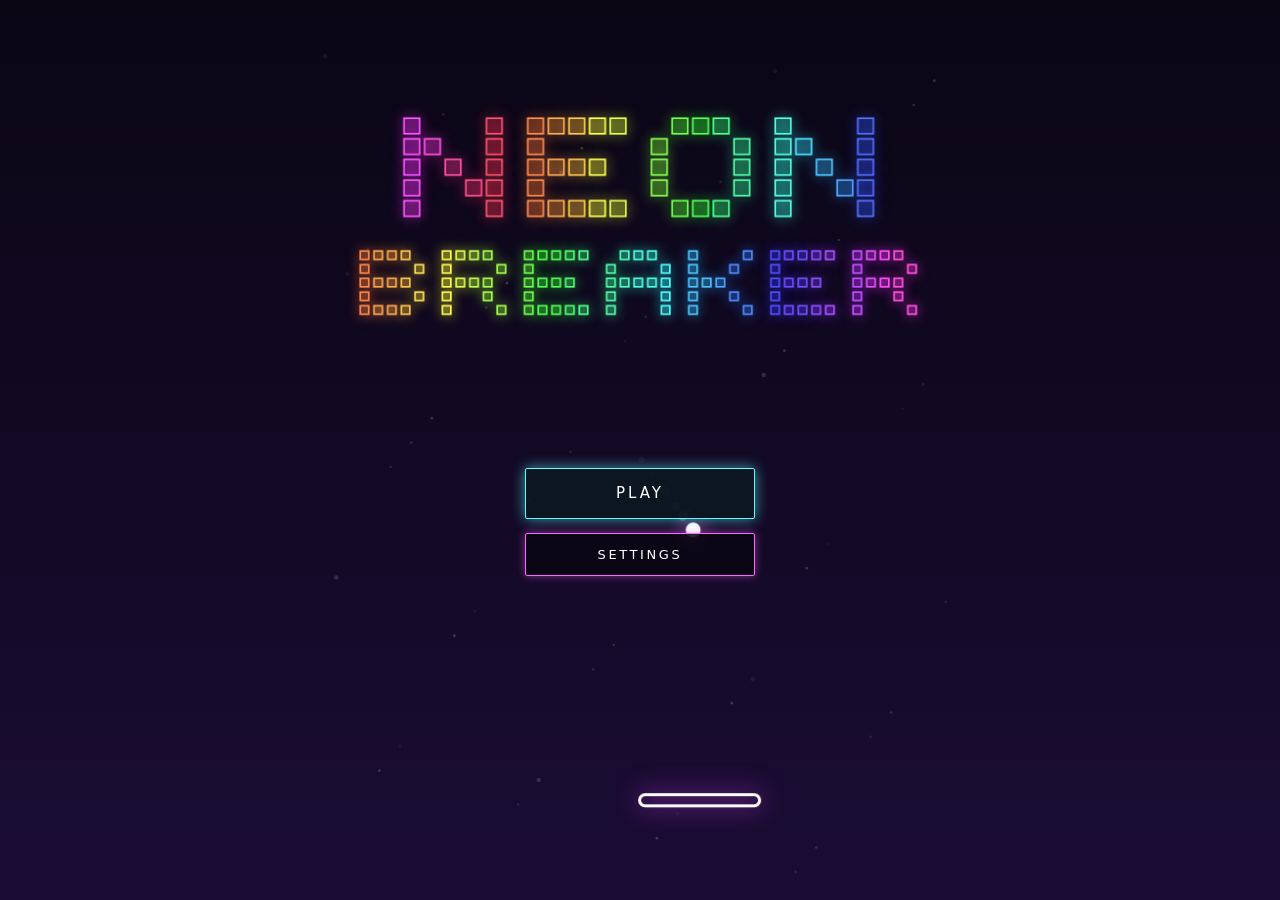
==== index.html @ ad217d39 "Initial commit: Neon Breaker PWA draft Title screen, settings, level map with four zones, 5 playable" ====
<!doctype html>
<html lang="en">
<head>
<meta charset="utf-8">
<meta name="viewport" content="width=device-width,initial-scale=1,maximum-scale=1,user-scalable=no,viewport-fit=cover">
<meta http-equiv="Content-Security-Policy" content="default-src 'self'; script-src 'self'; style-src 'self'; img-src 'self' data:; connect-src 'self'; manifest-src 'self'; object-src 'none'; base-uri 'none'; form-action 'none'">
<title>Neon Breaker</title>
<meta name="theme-color" content="#0a0614">
<meta name="apple-mobile-web-app-capable" content="yes">
<meta name="mobile-web-app-capable" content="yes">
<meta name="apple-mobile-web-app-title" content="Neon Breaker">
<link rel="manifest" href="manifest.webmanifest">
<link rel="apple-touch-icon" href="icons/apple-touch-icon.png">
<link rel="icon" href="icons/icon-192.png">
<link rel="stylesheet" href="styles.css">
</head>
<body>
<div class="remove-blur" aria-hidden="true"></div>
<div id="safe-probe" aria-hidden="true"></div>

<main id="app">
  <section id="screen-title" class="screen">
    <canvas id="title-canvas"></canvas>
    <nav class="menu">
      <button id="btn-play" class="btn primary" type="button"></button>
      <button id="btn-settings" class="btn" type="button"></button>
    </nav>
  </section>

  <section id="screen-settings" class="screen hidden">
    <header class="hud">
      <button id="btn-back" class="chip" type="button"></button>
      <h1 id="settings-title" class="screen-title"></h1>
    </header>
    <div class="settings-body">
      <h3 id="lbl-lang"></h3>
      <div id="lang-list" class="lang-list"></div>
      <h3 id="lbl-progress"></h3>
      <button id="btn-reset" class="btn" type="button"></button>
    </div>
  </section>

  <section id="screen-map" class="screen hidden">
    <header class="hud">
      <div id="hearts" class="hearts" aria-hidden="true"></div>
      <div id="life-timer" class="life-timer"></div>
      <button id="btn-menu" class="chip" type="button"></button>
    </header>
    <div id="map-scroll"><svg id="map" role="img" aria-label="Level map"></svg></div>
  </section>

  <section id="screen-game" class="screen hidden">
    <canvas id="game"></canvas>
    <button id="btn-pause" class="pause" type="button" aria-label="Pause">
      <span></span><span></span>
    </button>
  </section>

  <div id="modal" class="modal hidden"><div class="card"></div></div>
</main>

<script type="module" src="src/main.js"></script>
</body>
</html>
---- styles.css ----
:root{
  --bg:#0a0614;       /* = theme-color */
  --ink:#fff;
  --dim:rgba(255,255,255,.6);
  --neon:#e040ff;
  --cyan:#5ff;
  --heart:#ff4fa8;
}

*{box-sizing:border-box;-webkit-tap-highlight-color:transparent}
html,body{margin:0;height:100%;background:var(--bg);color:var(--ink);
  font:14px/1.4 -apple-system,system-ui,"Segoe UI",sans-serif;
  overscroll-behavior:none;-webkit-user-select:none;user-select:none;-webkit-touch-callout:none}
body{position:fixed;inset:0;overflow:hidden}

/* iOS 27 blur fix (see CLAUDE.md): invisible strip, only in standalone mode, colour = theme-color */
.remove-blur{display:none}
@media (display-mode: standalone){
  .remove-blur{display:block;position:fixed;inset:0 0 auto;height:11px;z-index:2147483647;pointer-events:none;
    background:#0a0614;-webkit-background-clip:text;background-clip:text}
}

#safe-probe{position:fixed;visibility:hidden;padding:env(safe-area-inset-top) 0 env(safe-area-inset-bottom) 0}

#app,.screen{position:absolute;inset:0}
.hidden{display:none!important}

/* ---------- map ---------- */
#screen-map{background:linear-gradient(#0a0614 0%,#0a0618 40%,#170a2c 100%)}
.hud{position:absolute;z-index:2;top:0;left:0;right:0;display:flex;align-items:center;gap:12px;
  padding:calc(env(safe-area-inset-top) + 8px) 14px 10px;background:linear-gradient(#0a0614 70%,rgba(10,6,20,0))}
.hearts{display:flex;gap:3px;font-size:18px;line-height:1}
.hearts span{color:rgba(255,255,255,.18)}
.hearts span.full{color:var(--heart);text-shadow:0 0 8px var(--heart)}
.life-timer{flex:1;font-size:11px;letter-spacing:.08em;text-transform:uppercase;color:var(--dim)}
.chip{font:500 11px/1 -apple-system,system-ui,sans-serif;letter-spacing:.12em;color:var(--ink);background:none;border:1px solid rgba(255,255,255,.35);
  border-radius:12px;padding:6px 10px;box-shadow:0 0 8px rgba(224,64,255,.35)}

#map-scroll{position:absolute;inset:0;overflow-y:auto;overflow-x:hidden;-webkit-overflow-scrolling:touch;padding-top:calc(env(safe-area-inset-top) + 40px)}
#map{display:block;width:100%;max-width:480px;height:auto;margin:0 auto}
.node{cursor:pointer}
.node.lock{cursor:default}
#map text{font-family:-apple-system,system-ui,sans-serif;pointer-events:none}

/* ---------- game ---------- */
#game{position:absolute;inset:0;width:100%;height:100%;display:block;touch-action:none}
.pause{position:absolute;top:calc(env(safe-area-inset-top) + 6px);right:12px;width:36px;height:36px;border-radius:50%;
  background:none;border:1px solid rgba(255,255,255,.35);display:flex;align-items:center;justify-content:center;gap:4px;
  box-shadow:0 0 8px rgba(224,64,255,.35)}
.pause span{width:2px;height:12px;background:var(--ink);border-radius:1px}

/* ---------- title ---------- */
#screen-title{background:#0a0614}
#title-canvas{position:absolute;inset:0;width:100%;height:100%;display:block}
.menu{position:absolute;left:50%;top:52%;transform:translateX(-50%);width:min(230px,72vw);display:flex;flex-direction:column;gap:14px}
.menu .btn{background-color:rgba(10,6,20,.88)}
.menu .btn.primary{background-color:rgba(10,24,32,.9)}

/* ---------- settings ---------- */
.screen-title{margin:0;flex:1;text-align:right;font-size:13px;font-weight:600;letter-spacing:.25em;text-transform:uppercase}
#screen-settings{background:linear-gradient(#0a0614,#170a2c)}
.settings-body{position:absolute;inset:0;padding:calc(env(safe-area-inset-top) + 70px) 22px 24px;max-width:420px;margin:0 auto;overflow-y:auto}
.settings-body h3{margin:22px 0 10px;font-size:11px;font-weight:500;letter-spacing:.25em;text-transform:uppercase;color:var(--dim)}
.settings-body .btn{width:100%}
.lang-list{display:flex;flex-direction:column;gap:10px}

/* ---------- modal ---------- */
.modal{position:absolute;inset:0;z-index:10;display:flex;align-items:center;justify-content:center;
  background:rgba(5,3,10,.78);padding:24px}
.card{width:100%;max-width:320px;padding:26px 22px 20px;text-align:center;border-radius:20px;
  background:linear-gradient(#150a2a,#0c0620);border:1px solid rgba(224,64,255,.5);
  box-shadow:0 0 24px rgba(224,64,255,.25),inset 0 0 24px rgba(95,255,255,.05)}
.card h2{margin:0 0 8px;font-size:15px;font-weight:600;letter-spacing:.2em;text-transform:uppercase}
.card p{margin:0 0 14px;color:var(--dim)}
.card p.timer{color:var(--cyan);font-size:13px;letter-spacing:.08em}
.buttons{display:flex;flex-direction:column;gap:10px;margin-top:10px}
.btn{font:500 13px/1 -apple-system,system-ui,sans-serif;letter-spacing:.2em;text-transform:uppercase;color:var(--ink);
  background:rgba(255,102,255,.1);border:1.3px solid #f6f;border-radius:2px;padding:14px 16px;box-shadow:0 0 8px rgba(255,102,255,.45)}
.btn.primary{font-size:15px;padding:17px 16px;background:rgba(95,255,255,.15);border-color:var(--cyan);box-shadow:0 0 14px rgba(95,255,255,.6)}
.btn:active{background:rgba(255,255,255,.18)}
.btn.sel{border-color:#fff;background:rgba(95,255,255,.2);box-shadow:0 0 14px rgba(95,255,255,.6)}
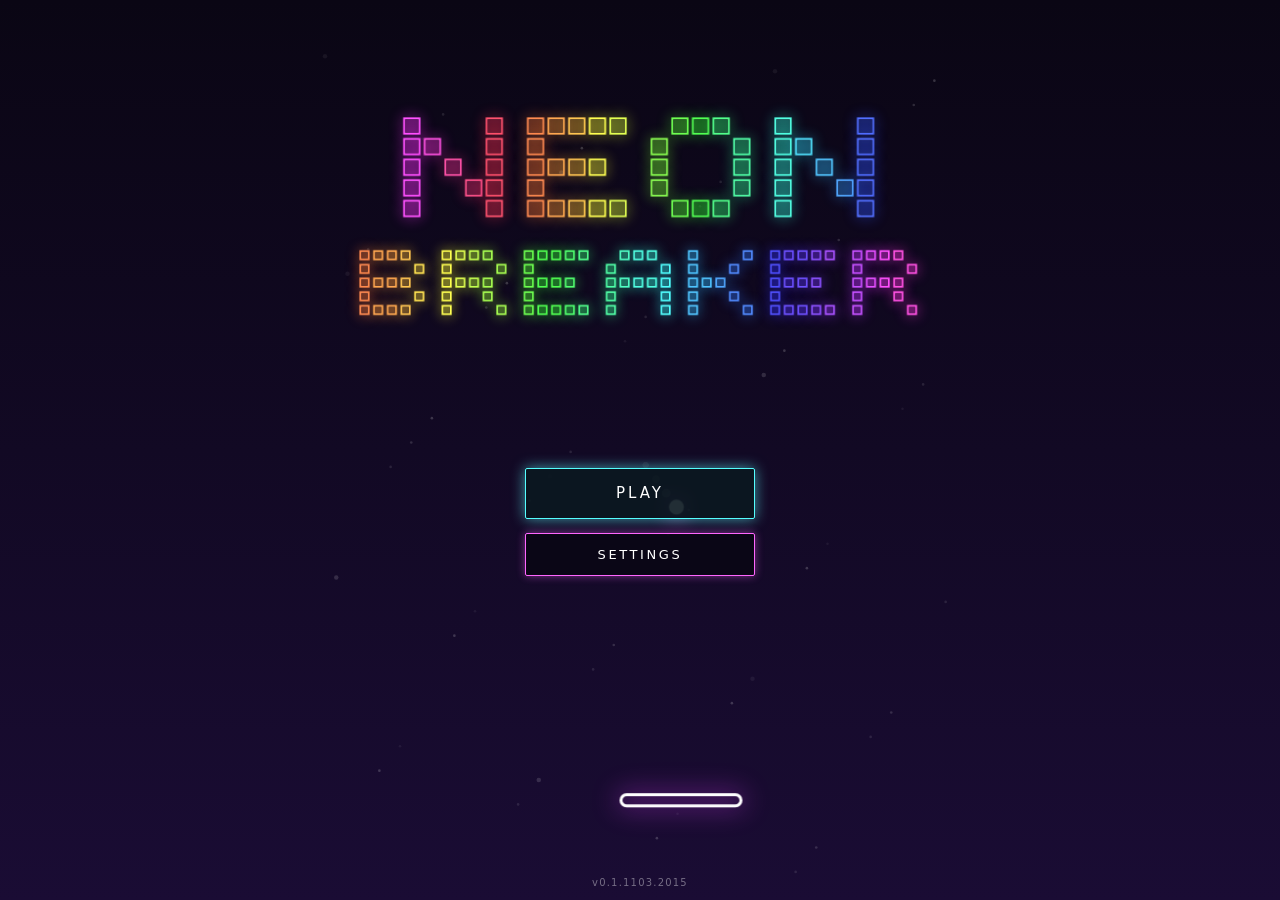
==== commit 4a95c35f: "New app icon (Krossen), version number on title screen, TODO updates Adds tools/icon.html + make-ico" ====
--- a/index.html
+++ b/index.html
@@ -25,6 +25,7 @@
       <button id="btn-play" class="btn primary" type="button"></button>
       <button id="btn-settings" class="btn" type="button"></button>
     </nav>
+    <div id="version" class="version"></div>
   </section>
 
   <section id="screen-settings" class="screen hidden">
--- a/styles.css
+++ b/styles.css
@@ -56,6 +56,9 @@
 .menu .btn{background-color:rgba(10,6,20,.88)}
 .menu .btn.primary{background-color:rgba(10,24,32,.9)}
 
+.version{position:absolute;left:0;right:0;bottom:calc(env(safe-area-inset-bottom) + 10px);text-align:center;
+  font-size:10px;letter-spacing:.12em;color:rgba(255,255,255,.4);pointer-events:none}
+
 /* ---------- settings ---------- */
 .screen-title{margin:0;flex:1;text-align:right;font-size:13px;font-weight:600;letter-spacing:.25em;text-transform:uppercase}
 #screen-settings{background:linear-gradient(#0a0614,#170a2c)}
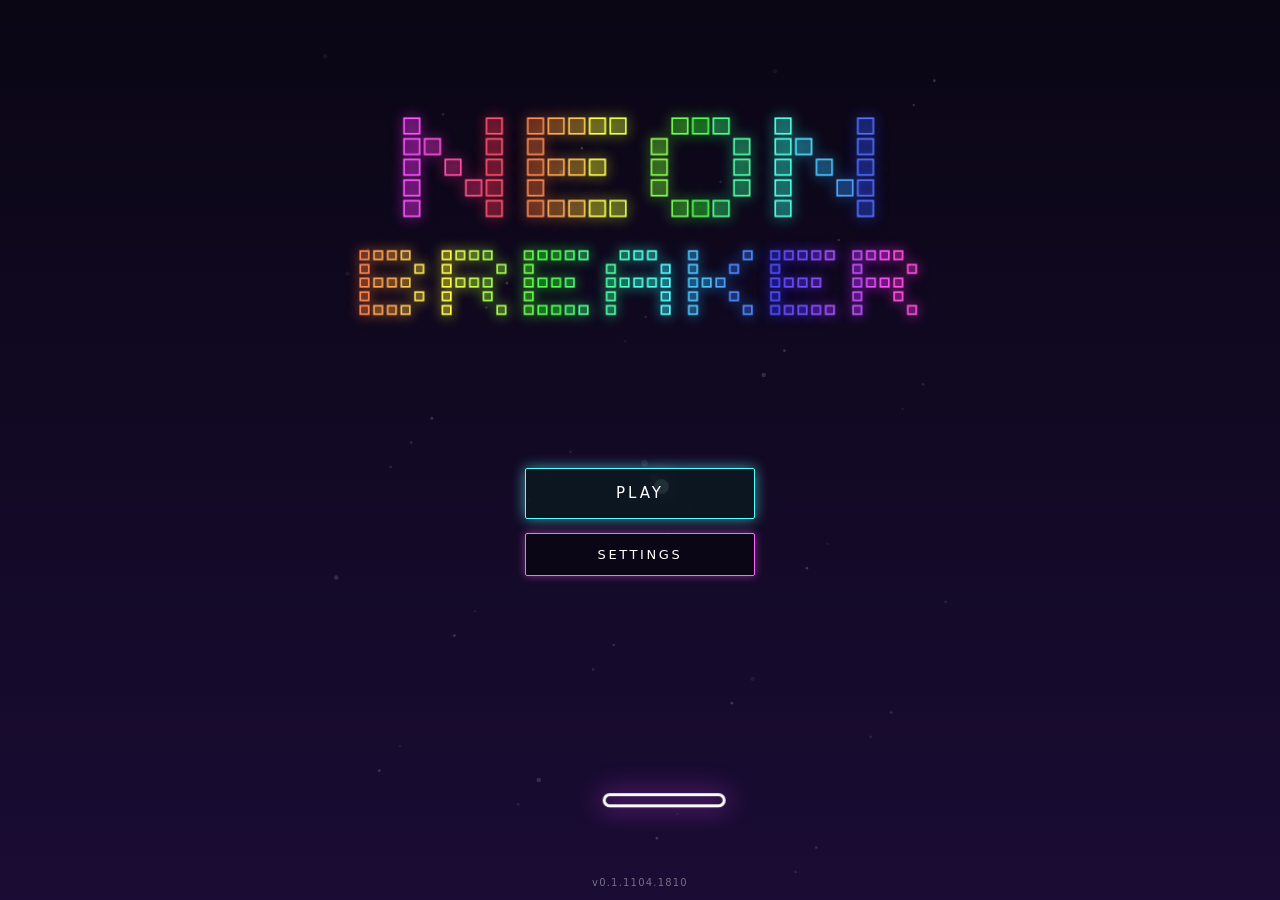
==== commit 6e7d64f1: "Add calmer ball start, launch direction, wide map, hit effects, sound, intro Each ball starts at 75 " ====
--- a/index.html
+++ b/index.html
@@ -36,6 +36,8 @@
     <div class="settings-body">
       <h3 id="lbl-lang"></h3>
       <div id="lang-list" class="lang-list"></div>
+      <h3 id="lbl-sound"></h3>
+      <button id="btn-sound" class="btn" type="button"></button>
       <h3 id="lbl-progress"></h3>
       <button id="btn-reset" class="btn" type="button"></button>
     </div>
--- a/styles.css
+++ b/styles.css
@@ -37,7 +37,7 @@
   border-radius:12px;padding:6px 10px;box-shadow:0 0 8px rgba(224,64,255,.35)}
 
 #map-scroll{position:absolute;inset:0;overflow-y:auto;overflow-x:hidden;-webkit-overflow-scrolling:touch;padding-top:calc(env(safe-area-inset-top) + 40px)}
-#map{display:block;width:100%;max-width:480px;height:auto;margin:0 auto}
+#map{display:block;width:100%;height:auto}
 .node{cursor:pointer}
 .node.lock{cursor:default}
 #map text{font-family:-apple-system,system-ui,sans-serif;pointer-events:none}
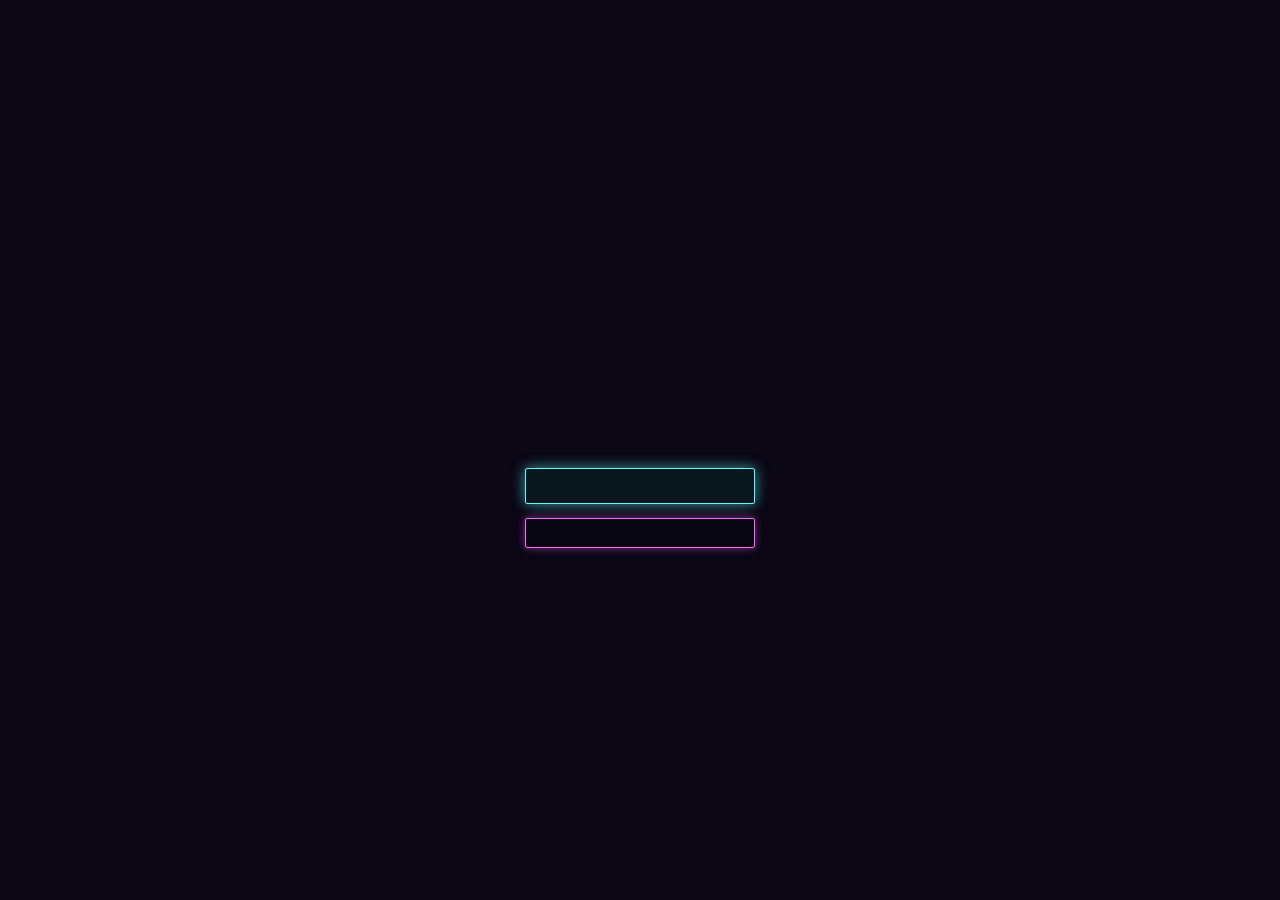
==== commit 98239d02: "Add a hidden developer mode Seven quick taps on the version number on the title screen turn it on or" ====
--- a/index.html
+++ b/index.html
@@ -40,6 +40,10 @@
       <button id="btn-sound" class="btn" type="button"></button>
       <h3 id="lbl-progress"></h3>
       <button id="btn-reset" class="btn" type="button"></button>
+      <div id="dev-section" class="hidden">
+        <h3 id="lbl-dev"></h3>
+        <div id="dev-list" class="lang-list"></div>
+      </div>
     </div>
   </section>
 
--- a/styles.css
+++ b/styles.css
@@ -44,6 +44,7 @@
 
 /* ---------- game ---------- */
 #game{position:absolute;inset:0;width:100%;height:100%;display:block;touch-action:none}
+.game-layer{position:absolute;inset:0;width:100%;height:100%;display:block;pointer-events:none}
 .pause{position:absolute;top:calc(env(safe-area-inset-top) + 6px);right:12px;width:36px;height:36px;border-radius:50%;
   background:none;border:1px solid rgba(255,255,255,.35);display:flex;align-items:center;justify-content:center;gap:4px;
   box-shadow:0 0 8px rgba(224,64,255,.35)}
@@ -56,8 +57,8 @@
 .menu .btn{background-color:rgba(10,6,20,.88)}
 .menu .btn.primary{background-color:rgba(10,24,32,.9)}
 
-.version{position:absolute;left:0;right:0;bottom:calc(env(safe-area-inset-bottom) + 10px);text-align:center;
-  font-size:10px;letter-spacing:.12em;color:rgba(255,255,255,.4);pointer-events:none}
+.version{position:absolute;left:50%;transform:translateX(-50%);bottom:calc(env(safe-area-inset-bottom) + 2px);padding:8px 16px;text-align:center;
+  font-size:10px;letter-spacing:.12em;color:rgba(255,255,255,.4);-webkit-user-select:none;user-select:none;-webkit-tap-highlight-color:transparent}
 
 /* ---------- settings ---------- */
 .screen-title{margin:0;flex:1;text-align:right;font-size:13px;font-weight:600;letter-spacing:.25em;text-transform:uppercase}
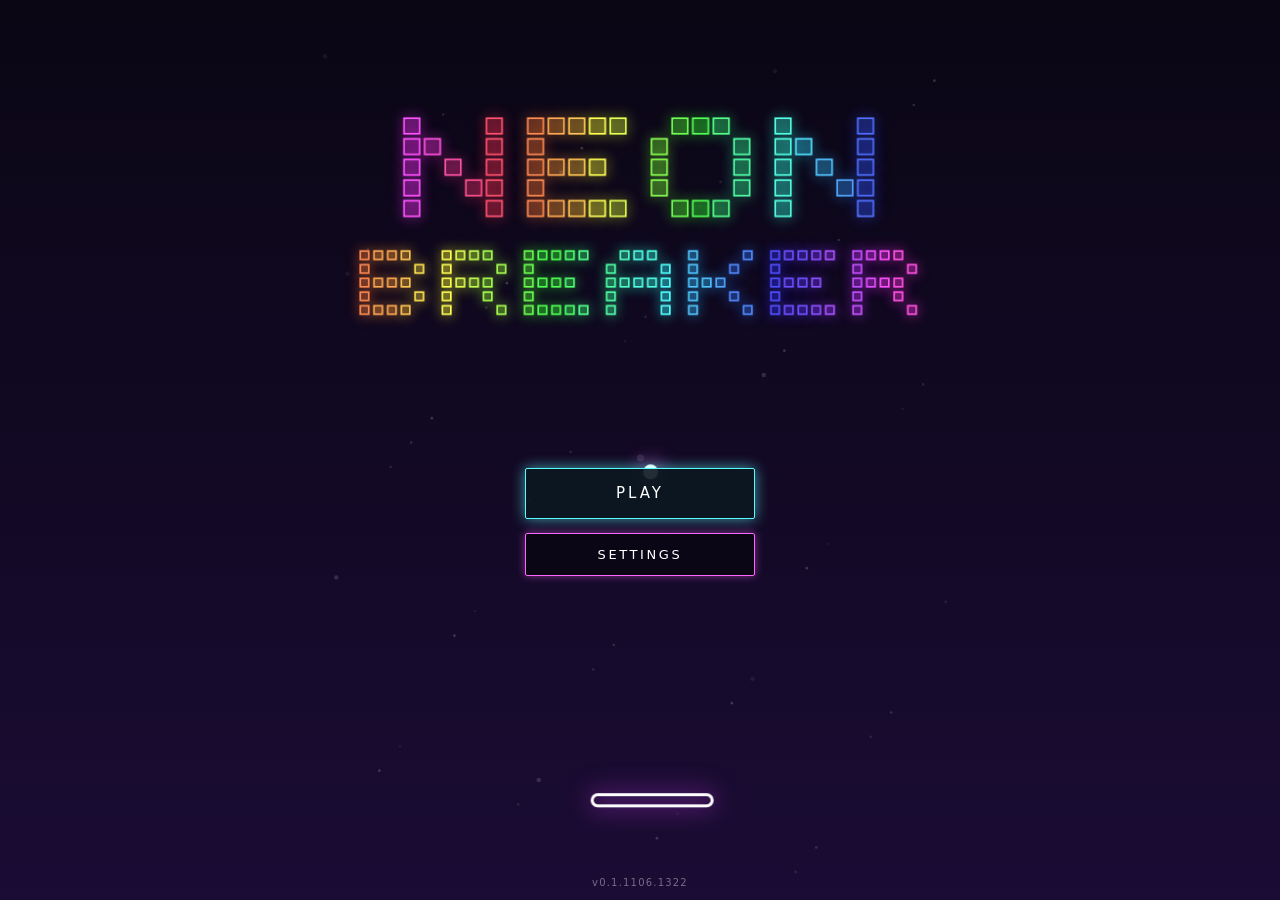
==== commit 9a42b6f1: "Replace lives and the three balls per level with Cores - Cores: at most 5, one more every 20 minutes" ====
--- a/index.html
+++ b/index.html
@@ -49,8 +49,8 @@
 
   <section id="screen-map" class="screen hidden">
     <header class="hud">
-      <div id="hearts" class="hearts" aria-hidden="true"></div>
-      <div id="life-timer" class="life-timer"></div>
+      <div id="cores" class="cores" aria-hidden="true"></div>
+      <div id="core-timer" class="core-timer"></div>
       <button id="btn-menu" class="chip" type="button"></button>
     </header>
     <div id="map-scroll"><svg id="map" role="img" aria-label="Level map"></svg></div>
--- a/styles.css
+++ b/styles.css
@@ -29,10 +29,10 @@
 #screen-map{background:linear-gradient(#0a0614 0%,#0a0618 40%,#170a2c 100%)}
 .hud{position:absolute;z-index:2;top:0;left:0;right:0;display:flex;align-items:center;gap:12px;
   padding:calc(env(safe-area-inset-top) + 8px) 14px 10px;background:linear-gradient(#0a0614 70%,rgba(10,6,20,0))}
-.hearts{display:flex;gap:3px;font-size:18px;line-height:1}
-.hearts span{color:rgba(255,255,255,.18)}
-.hearts span.full{color:var(--heart);text-shadow:0 0 8px var(--heart)}
-.life-timer{flex:1;font-size:11px;letter-spacing:.08em;text-transform:uppercase;color:var(--dim)}
+.cores{display:flex;gap:3px}
+.cores svg{width:20px;height:20px;display:block}
+.cores svg.full{filter:drop-shadow(0 0 3px #5ff)}
+.core-timer{flex:1;font-size:11px;letter-spacing:.08em;text-transform:uppercase;color:var(--dim)}
 .chip{font:500 11px/1 -apple-system,system-ui,sans-serif;letter-spacing:.12em;color:var(--ink);background:none;border:1px solid rgba(255,255,255,.35);
   border-radius:12px;padding:6px 10px;box-shadow:0 0 8px rgba(224,64,255,.35)}
 
